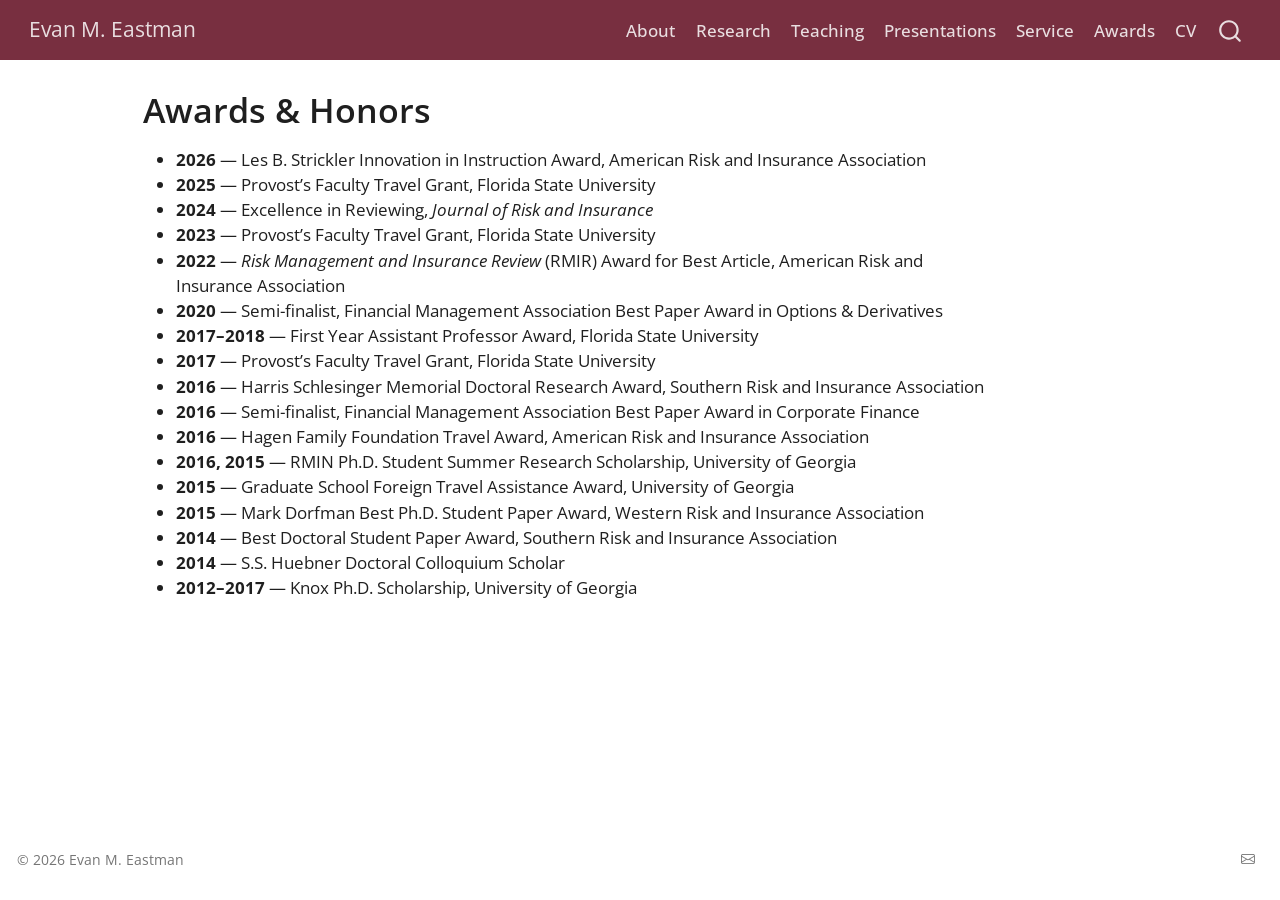
==== awards.html @ e0e56321 "Built site for gh-pages" ====
<!DOCTYPE html>
<html xmlns="http://www.w3.org/1999/xhtml" lang="en" xml:lang="en"><head>

<meta charset="utf-8">
<meta name="generator" content="quarto-1.9.37">

<meta name="viewport" content="width=device-width, initial-scale=1.0, user-scalable=yes">


<title>Awards &amp; Honors – Evan M. Eastman</title>
<style>
/* Default styles provided by pandoc.
** See https://pandoc.org/MANUAL.html#variables-for-html for config info.
*/
code{white-space: pre-wrap;}
span.smallcaps{font-variant: small-caps;}
div.columns{display: flex; gap: min(4vw, 1.5em);}
div.column{flex: auto; overflow-x: auto;}
div.hanging-indent{margin-left: 1.5em; text-indent: -1.5em;}
ul.task-list{list-style: none;}
ul.task-list li input[type="checkbox"] {
  width: 0.8em;
  margin: 0 0.8em 0.2em -1em; /* quarto-specific, see https://github.com/quarto-dev/quarto-cli/issues/4556 */ 
  vertical-align: middle;
}
</style>


<script src="site_libs/quarto-nav/quarto-nav.js"></script>
<script src="site_libs/clipboard/clipboard.min.js"></script>
<script src="site_libs/quarto-search/autocomplete.umd.js"></script>
<script src="site_libs/quarto-search/fuse.min.js"></script>
<script src="site_libs/quarto-search/quarto-search.js"></script>
<meta name="quarto:offset" content="./">
<script src="site_libs/quarto-html/quarto.js" type="module"></script>
<script src="site_libs/quarto-html/tabsets/tabsets.js" type="module"></script>
<script src="site_libs/quarto-html/popper.min.js"></script>
<script src="site_libs/quarto-html/tippy.umd.min.js"></script>
<script src="site_libs/quarto-html/anchor.min.js"></script>
<link href="site_libs/quarto-html/tippy.css" rel="stylesheet">
<link href="site_libs/quarto-html/quarto-syntax-highlighting-7f8f88aac4f3542376d5c11b86a4c14d.css" rel="stylesheet" id="quarto-text-highlighting-styles">
<script src="site_libs/bootstrap/bootstrap.min.js"></script>
<link href="site_libs/bootstrap/bootstrap-icons.css" rel="stylesheet">
<link href="site_libs/bootstrap/bootstrap-2a1407fa12e268e8b9343fb75231a875.min.css" rel="stylesheet" append-hash="true" id="quarto-bootstrap" data-mode="light">
<script id="quarto-search-options" type="application/json">{
  "location": "navbar",
  "copy-button": false,
  "collapse-after": 3,
  "panel-placement": "end",
  "type": "overlay",
  "limit": 50,
  "keyboard-shortcut": [
    "f",
    "/",
    "s"
  ],
  "show-item-context": false,
  "language": {
    "search-no-results-text": "No results",
    "search-matching-documents-text": "matching documents",
    "search-copy-link-title": "Copy link to search",
    "search-hide-matches-text": "Hide additional matches",
    "search-more-match-text": "more match in this document",
    "search-more-matches-text": "more matches in this document",
    "search-clear-button-title": "Clear",
    "search-text-placeholder": "",
    "search-detached-cancel-button-title": "Cancel",
    "search-submit-button-title": "Submit",
    "search-label": "Search"
  }
}</script>
<link rel="preconnect" href="https://fonts.googleapis.com">
<link rel="preconnect" href="https://fonts.gstatic.com" crossorigin="">
<link rel="stylesheet" href="https://fonts.googleapis.com/css2?family=Open+Sans:ital,wght@0,400;0,600;0,700;1,400&amp;display=swap">
<!-- Cloudflare Web Analytics -->
<script defer="" src="https://static.cloudflareinsights.com/beacon.min.js" data-cf-beacon="{&quot;token&quot;: &quot;0950ae9b45944aa088847628e5375268&quot;}"></script>
<!-- End Cloudflare Web Analytics -->


</head>

<body class="nav-fixed quarto-light">

<div id="quarto-search-results"></div>
  <header id="quarto-header" class="headroom fixed-top">
    <nav class="navbar navbar-expand-lg " data-bs-theme="dark">
      <div class="navbar-container container-fluid">
      <div class="navbar-brand-container mx-auto">
    <a class="navbar-brand" href="./index.html">
    <span class="navbar-title">Evan M. Eastman</span>
    </a>
  </div>
            <div id="quarto-search" class="" title="Search"></div>
          <button class="navbar-toggler" type="button" data-bs-toggle="collapse" data-bs-target="#navbarCollapse" aria-controls="navbarCollapse" role="menu" aria-expanded="false" aria-label="Toggle navigation" onclick="if (window.quartoToggleHeadroom) { window.quartoToggleHeadroom(); }">
  <span class="navbar-toggler-icon"></span>
</button>
          <div class="collapse navbar-collapse" id="navbarCollapse">
            <ul class="navbar-nav navbar-nav-scroll ms-auto">
  <li class="nav-item">
    <a class="nav-link" href="./index.html"> 
<span class="menu-text">About</span></a>
  </li>  
  <li class="nav-item">
    <a class="nav-link" href="./research.html"> 
<span class="menu-text">Research</span></a>
  </li>  
  <li class="nav-item">
    <a class="nav-link" href="./teaching.html"> 
<span class="menu-text">Teaching</span></a>
  </li>  
  <li class="nav-item">
    <a class="nav-link" href="./presentations.html"> 
<span class="menu-text">Presentations</span></a>
  </li>  
  <li class="nav-item">
    <a class="nav-link" href="./service.html"> 
<span class="menu-text">Service</span></a>
  </li>  
  <li class="nav-item">
    <a class="nav-link active" href="./awards.html" aria-current="page"> 
<span class="menu-text">Awards</span></a>
  </li>  
  <li class="nav-item">
    <a class="nav-link" href="./cv.html"> 
<span class="menu-text">CV</span></a>
  </li>  
</ul>
          </div> <!-- /navcollapse -->
            <div class="quarto-navbar-tools">
</div>
      </div> <!-- /container-fluid -->
    </nav>
</header>
<!-- content -->
<div id="quarto-content" class="quarto-container page-columns page-rows-contents page-layout-article page-navbar">
<!-- sidebar -->
<!-- margin-sidebar -->
    <div id="quarto-margin-sidebar" class="sidebar margin-sidebar zindex-bottom">
        
    </div>
<!-- main -->
<main class="content" id="quarto-document-content">

<header id="title-block-header" class="quarto-title-block default">
<div class="quarto-title">
<h1 class="title">Awards &amp; Honors</h1>
</div>



<div class="quarto-title-meta">

    
  
    
  </div>
  


</header>


<ul>
<li><strong>2026</strong> — Les B. Strickler Innovation in Instruction Award, American Risk and Insurance Association</li>
<li><strong>2025</strong> — Provost’s Faculty Travel Grant, Florida State University</li>
<li><strong>2024</strong> — Excellence in Reviewing, <em>Journal of Risk and Insurance</em></li>
<li><strong>2023</strong> — Provost’s Faculty Travel Grant, Florida State University</li>
<li><strong>2022</strong> — <em>Risk Management and Insurance Review</em> (RMIR) Award for Best Article, American Risk and Insurance Association</li>
<li><strong>2020</strong> — Semi-finalist, Financial Management Association Best Paper Award in Options &amp; Derivatives</li>
<li><strong>2017–2018</strong> — First Year Assistant Professor Award, Florida State University</li>
<li><strong>2017</strong> — Provost’s Faculty Travel Grant, Florida State University</li>
<li><strong>2016</strong> — Harris Schlesinger Memorial Doctoral Research Award, Southern Risk and Insurance Association</li>
<li><strong>2016</strong> — Semi-finalist, Financial Management Association Best Paper Award in Corporate Finance</li>
<li><strong>2016</strong> — Hagen Family Foundation Travel Award, American Risk and Insurance Association</li>
<li><strong>2016, 2015</strong> — RMIN Ph.D.&nbsp;Student Summer Research Scholarship, University of Georgia</li>
<li><strong>2015</strong> — Graduate School Foreign Travel Assistance Award, University of Georgia</li>
<li><strong>2015</strong> — Mark Dorfman Best Ph.D.&nbsp;Student Paper Award, Western Risk and Insurance Association</li>
<li><strong>2014</strong> — Best Doctoral Student Paper Award, Southern Risk and Insurance Association</li>
<li><strong>2014</strong> — S.S. Huebner Doctoral Colloquium Scholar</li>
<li><strong>2012–2017</strong> — Knox Ph.D.&nbsp;Scholarship, University of Georgia</li>
</ul>



</main> <!-- /main -->
<script id="quarto-html-after-body" type="application/javascript">
  window.document.addEventListener("DOMContentLoaded", function (event) {
    const icon = "";
    const anchorJS = new window.AnchorJS();
    anchorJS.options = {
      placement: 'right',
      icon: icon
    };
    anchorJS.add('.anchored');
    const isCodeAnnotation = (el) => {
      for (const clz of el.classList) {
        if (clz.startsWith('code-annotation-')) {                     
          return true;
        }
      }
      return false;
    }
    const onCopySuccess = function(e) {
      // button target
      const button = e.trigger;
      // don't keep focus
      button.blur();
      // flash "checked"
      button.classList.add('code-copy-button-checked');
      var currentTitle = button.getAttribute("title");
      button.setAttribute("title", "Copied!");
      let tooltip;
      if (window.bootstrap) {
        button.setAttribute("data-bs-toggle", "tooltip");
        button.setAttribute("data-bs-placement", "left");
        button.setAttribute("data-bs-title", "Copied!");
        tooltip = new bootstrap.Tooltip(button, 
          { trigger: "manual", 
            customClass: "code-copy-button-tooltip",
            offset: [0, -8]});
        tooltip.show();    
      }
      setTimeout(function() {
        if (tooltip) {
          tooltip.hide();
          button.removeAttribute("data-bs-title");
          button.removeAttribute("data-bs-toggle");
          button.removeAttribute("data-bs-placement");
        }
        button.setAttribute("title", currentTitle);
        button.classList.remove('code-copy-button-checked');
      }, 1000);
      // clear code selection
      e.clearSelection();
    }
    const getTextToCopy = function(trigger) {
      const outerScaffold = trigger.parentElement.cloneNode(true);
      const codeEl = outerScaffold.querySelector('code');
      for (const childEl of codeEl.children) {
        if (isCodeAnnotation(childEl)) {
          childEl.remove();
        }
      }
      return codeEl.innerText;
    }
    const clipboard = new window.ClipboardJS('.code-copy-button:not([data-in-quarto-modal])', {
      text: getTextToCopy
    });
    clipboard.on('success', onCopySuccess);
    if (window.document.getElementById('quarto-embedded-source-code-modal')) {
      const clipboardModal = new window.ClipboardJS('.code-copy-button[data-in-quarto-modal]', {
        text: getTextToCopy,
        container: window.document.getElementById('quarto-embedded-source-code-modal')
      });
      clipboardModal.on('success', onCopySuccess);
    }
      var localhostRegex = new RegExp(/^(?:http|https):\/\/localhost\:?[0-9]*\//);
      var mailtoRegex = new RegExp(/^mailto:/);
        var filterRegex = new RegExp("https:\/\/evaneastman\.com");
      var isInternal = (href) => {
          return filterRegex.test(href) || localhostRegex.test(href) || mailtoRegex.test(href);
      }
      // Inspect non-navigation links and adorn them if external
     var links = window.document.querySelectorAll('a[href]:not(.nav-link):not(.navbar-brand):not(.toc-action):not(.sidebar-link):not(.sidebar-item-toggle):not(.pagination-link):not(.no-external):not([aria-hidden]):not(.dropdown-item):not(.quarto-navigation-tool):not(.about-link)');
      for (var i=0; i<links.length; i++) {
        const link = links[i];
        if (!isInternal(link.href)) {
          // undo the damage that might have been done by quarto-nav.js in the case of
          // links that we want to consider external
          if (link.dataset.originalHref !== undefined) {
            link.href = link.dataset.originalHref;
          }
        }
      }
    function tippyHover(el, contentFn, onTriggerFn, onUntriggerFn) {
      const config = {
        allowHTML: true,
        maxWidth: 500,
        delay: 100,
        arrow: false,
        appendTo: function(el) {
            return el.parentElement;
        },
        interactive: true,
        interactiveBorder: 10,
        theme: 'quarto',
        placement: 'bottom-start',
      };
      if (contentFn) {
        config.content = contentFn;
      }
      if (onTriggerFn) {
        config.onTrigger = onTriggerFn;
      }
      if (onUntriggerFn) {
        config.onUntrigger = onUntriggerFn;
      }
      window.tippy(el, config); 
    }
    const noterefs = window.document.querySelectorAll('a[role="doc-noteref"]');
    for (var i=0; i<noterefs.length; i++) {
      const ref = noterefs[i];
      tippyHover(ref, function() {
        // use id or data attribute instead here
        let href = ref.getAttribute('data-footnote-href') || ref.getAttribute('href');
        try { href = new URL(href).hash; } catch {}
        const id = href.replace(/^#\/?/, "");
        const note = window.document.getElementById(id);
        if (note) {
          return note.innerHTML;
        } else {
          return "";
        }
      });
    }
    const xrefs = window.document.querySelectorAll('a.quarto-xref');
    const processXRef = (id, note) => {
      // Strip column container classes
      const stripColumnClz = (el) => {
        el.classList.remove("page-full", "page-columns");
        if (el.children) {
          for (const child of el.children) {
            stripColumnClz(child);
          }
        }
      }
      stripColumnClz(note)
      if (id === null || id.startsWith('sec-')) {
        // Special case sections, only their first couple elements
        const container = document.createElement("div");
        if (note.children && note.children.length > 2) {
          container.appendChild(note.children[0].cloneNode(true));
          for (let i = 1; i < note.children.length; i++) {
            const child = note.children[i];
            if (child.tagName === "P" && child.innerText === "") {
              continue;
            } else {
              container.appendChild(child.cloneNode(true));
              break;
            }
          }
          if (window.Quarto?.typesetMath) {
            window.Quarto.typesetMath(container);
          }
          return container.innerHTML
        } else {
          if (window.Quarto?.typesetMath) {
            window.Quarto.typesetMath(note);
          }
          return note.innerHTML;
        }
      } else {
        // Remove any anchor links if they are present
        const anchorLink = note.querySelector('a.anchorjs-link');
        if (anchorLink) {
          anchorLink.remove();
        }
        if (window.Quarto?.typesetMath) {
          window.Quarto.typesetMath(note);
        }
        if (note.classList.contains("callout")) {
          return note.outerHTML;
        } else {
          return note.innerHTML;
        }
      }
    }
    for (var i=0; i<xrefs.length; i++) {
      const xref = xrefs[i];
      tippyHover(xref, undefined, function(instance) {
        instance.disable();
        let url = xref.getAttribute('href');
        let hash = undefined; 
        if (url.startsWith('#')) {
          hash = url;
        } else {
          try { hash = new URL(url).hash; } catch {}
        }
        if (hash) {
          const id = hash.replace(/^#\/?/, "");
          const note = window.document.getElementById(id);
          if (note !== null) {
            try {
              const html = processXRef(id, note.cloneNode(true));
              instance.setContent(html);
            } finally {
              instance.enable();
              instance.show();
            }
          } else {
            // See if we can fetch this
            fetch(url.split('#')[0])
            .then(res => res.text())
            .then(html => {
              const parser = new DOMParser();
              const htmlDoc = parser.parseFromString(html, "text/html");
              const note = htmlDoc.getElementById(id);
              if (note !== null) {
                const html = processXRef(id, note);
                instance.setContent(html);
              } 
            }).finally(() => {
              instance.enable();
              instance.show();
            });
          }
        } else {
          // See if we can fetch a full url (with no hash to target)
          // This is a special case and we should probably do some content thinning / targeting
          fetch(url)
          .then(res => res.text())
          .then(html => {
            const parser = new DOMParser();
            const htmlDoc = parser.parseFromString(html, "text/html");
            const note = htmlDoc.querySelector('main.content');
            if (note !== null) {
              // This should only happen for chapter cross references
              // (since there is no id in the URL)
              // remove the first header
              if (note.children.length > 0 && note.children[0].tagName === "HEADER") {
                note.children[0].remove();
              }
              const html = processXRef(null, note);
              instance.setContent(html);
            } 
          }).finally(() => {
            instance.enable();
            instance.show();
          });
        }
      }, function(instance) {
      });
    }
        let selectedAnnoteEl;
        const selectorForAnnotation = ( cell, annotation) => {
          let cellAttr = 'data-code-cell="' + cell + '"';
          let lineAttr = 'data-code-annotation="' +  annotation + '"';
          const selector = 'span[' + cellAttr + '][' + lineAttr + ']';
          return selector;
        }
        const selectCodeLines = (annoteEl) => {
          const doc = window.document;
          const targetCell = annoteEl.getAttribute("data-target-cell");
          const targetAnnotation = annoteEl.getAttribute("data-target-annotation");
          const annoteSpan = window.document.querySelector(selectorForAnnotation(targetCell, targetAnnotation));
          const lines = annoteSpan.getAttribute("data-code-lines").split(",");
          const lineIds = lines.map((line) => {
            return targetCell + "-" + line;
          })
          let top = null;
          let height = null;
          let parent = null;
          if (lineIds.length > 0) {
              //compute the position of the single el (top and bottom and make a div)
              const el = window.document.getElementById(lineIds[0]);
              top = el.offsetTop;
              height = el.offsetHeight;
              parent = el.parentElement.parentElement;
            if (lineIds.length > 1) {
              const lastEl = window.document.getElementById(lineIds[lineIds.length - 1]);
              const bottom = lastEl.offsetTop + lastEl.offsetHeight;
              height = bottom - top;
            }
            if (top !== null && height !== null && parent !== null) {
              // cook up a div (if necessary) and position it 
              let div = window.document.getElementById("code-annotation-line-highlight");
              if (div === null) {
                div = window.document.createElement("div");
                div.setAttribute("id", "code-annotation-line-highlight");
                div.style.position = 'absolute';
                parent.appendChild(div);
              }
              div.style.top = top - 2 + "px";
              div.style.height = height + 4 + "px";
              div.style.left = 0;
              let gutterDiv = window.document.getElementById("code-annotation-line-highlight-gutter");
              if (gutterDiv === null) {
                gutterDiv = window.document.createElement("div");
                gutterDiv.setAttribute("id", "code-annotation-line-highlight-gutter");
                gutterDiv.style.position = 'absolute';
                const codeCell = window.document.getElementById(targetCell);
                const gutter = codeCell.querySelector('.code-annotation-gutter');
                gutter.appendChild(gutterDiv);
              }
              gutterDiv.style.top = top - 2 + "px";
              gutterDiv.style.height = height + 4 + "px";
            }
            selectedAnnoteEl = annoteEl;
          }
        };
        const unselectCodeLines = () => {
          const elementsIds = ["code-annotation-line-highlight", "code-annotation-line-highlight-gutter"];
          elementsIds.forEach((elId) => {
            const div = window.document.getElementById(elId);
            if (div) {
              div.remove();
            }
          });
          selectedAnnoteEl = undefined;
        };
          // Handle positioning of the toggle
      window.addEventListener(
        "resize",
        throttle(() => {
          elRect = undefined;
          if (selectedAnnoteEl) {
            selectCodeLines(selectedAnnoteEl);
          }
        }, 10)
      );
      function throttle(fn, ms) {
      let throttle = false;
      let timer;
        return (...args) => {
          if(!throttle) { // first call gets through
              fn.apply(this, args);
              throttle = true;
          } else { // all the others get throttled
              if(timer) clearTimeout(timer); // cancel #2
              timer = setTimeout(() => {
                fn.apply(this, args);
                timer = throttle = false;
              }, ms);
          }
        };
      }
        // Attach click handler to the DT
        const annoteDls = window.document.querySelectorAll('dt[data-target-cell]');
        for (const annoteDlNode of annoteDls) {
          annoteDlNode.addEventListener('click', (event) => {
            const clickedEl = event.target;
            if (clickedEl !== selectedAnnoteEl) {
              unselectCodeLines();
              const activeEl = window.document.querySelector('dt[data-target-cell].code-annotation-active');
              if (activeEl) {
                activeEl.classList.remove('code-annotation-active');
              }
              selectCodeLines(clickedEl);
              clickedEl.classList.add('code-annotation-active');
            } else {
              // Unselect the line
              unselectCodeLines();
              clickedEl.classList.remove('code-annotation-active');
            }
          });
        }
    const findCites = (el) => {
      const parentEl = el.parentElement;
      if (parentEl) {
        const cites = parentEl.dataset.cites;
        if (cites) {
          return {
            el,
            cites: cites.split(' ')
          };
        } else {
          return findCites(el.parentElement)
        }
      } else {
        return undefined;
      }
    };
    var bibliorefs = window.document.querySelectorAll('a[role="doc-biblioref"]');
    for (var i=0; i<bibliorefs.length; i++) {
      const ref = bibliorefs[i];
      const citeInfo = findCites(ref);
      if (citeInfo) {
        tippyHover(citeInfo.el, function() {
          var popup = window.document.createElement('div');
          citeInfo.cites.forEach(function(cite) {
            var citeDiv = window.document.createElement('div');
            citeDiv.classList.add('hanging-indent');
            citeDiv.classList.add('csl-entry');
            var biblioDiv = window.document.getElementById('ref-' + cite);
            if (biblioDiv) {
              citeDiv.innerHTML = biblioDiv.innerHTML;
            }
            popup.appendChild(citeDiv);
          });
          return popup.innerHTML;
        });
      }
    }
  });
  </script>
</div> <!-- /content -->
<footer class="footer">
  <div class="nav-footer">
    <div class="nav-footer-left">
<p>© 2026 Evan M. Eastman</p>
</div>   
    <div class="nav-footer-center">
      &nbsp;
    </div>
    <div class="nav-footer-right">
      <ul class="footer-items list-unstyled">
    <li class="nav-item compact">
    <a class="nav-link" href="mailto:eeastman@wertheim.fsu.edu">
      <i class="bi bi-envelope" role="img">
</i> 
    </a>
  </li>  
</ul>
    </div>
  </div>
</footer>




</body></html>
---- site_libs/quarto-html/tippy.css ----
.tippy-box[data-animation=fade][data-state=hidden]{opacity:0}[data-tippy-root]{max-width:calc(100vw - 10px)}.tippy-box{position:relative;background-color:#333;color:#fff;border-radius:4px;font-size:14px;line-height:1.4;white-space:normal;outline:0;transition-property:transform,visibility,opacity}.tippy-box[data-placement^=top]>.tippy-arrow{bottom:0}.tippy-box[data-placement^=top]>.tippy-arrow:before{bottom:-7px;left:0;border-width:8px 8px 0;border-top-color:initial;transform-origin:center top}.tippy-box[data-placement^=bottom]>.tippy-arrow{top:0}.tippy-box[data-placement^=bottom]>.tippy-arrow:before{top:-7px;left:0;border-width:0 8px 8px;border-bottom-color:initial;transform-origin:center bottom}.tippy-box[data-placement^=left]>.tippy-arrow{right:0}.tippy-box[data-placement^=left]>.tippy-arrow:before{border-width:8px 0 8px 8px;border-left-color:initial;right:-7px;transform-origin:center left}.tippy-box[data-placement^=right]>.tippy-arrow{left:0}.tippy-box[data-placement^=right]>.tippy-arrow:before{left:-7px;border-width:8px 8px 8px 0;border-right-color:initial;transform-origin:center right}.tippy-box[data-inertia][data-state=visible]{transition-timing-function:cubic-bezier(.54,1.5,.38,1.11)}.tippy-arrow{width:16px;height:16px;color:#333}.tippy-arrow:before{content:"";position:absolute;border-color:transparent;border-style:solid}.tippy-content{position:relative;padding:5px 9px;z-index:1}
---- site_libs/quarto-html/quarto-syntax-highlighting-7f8f88aac4f3542376d5c11b86a4c14d.css ----
/* quarto syntax highlight colors */
:root {
  --quarto-hl-ot-color: #003B4F;
  --quarto-hl-at-color: #657422;
  --quarto-hl-ss-color: #20794D;
  --quarto-hl-an-color: #5E5E5E;
  --quarto-hl-fu-color: #4758AB;
  --quarto-hl-st-color: #20794D;
  --quarto-hl-cf-color: #003B4F;
  --quarto-hl-op-color: #5E5E5E;
  --quarto-hl-er-color: #AD0000;
  --quarto-hl-bn-color: #AD0000;
  --quarto-hl-al-color: #AD0000;
  --quarto-hl-va-color: #111111;
  --quarto-hl-bu-color: inherit;
  --quarto-hl-ex-color: inherit;
  --quarto-hl-pp-color: #AD0000;
  --quarto-hl-in-color: #5E5E5E;
  --quarto-hl-vs-color: #20794D;
  --quarto-hl-wa-color: #5E5E5E;
  --quarto-hl-do-color: #5E5E5E;
  --quarto-hl-im-color: #00769E;
  --quarto-hl-ch-color: #20794D;
  --quarto-hl-dt-color: #AD0000;
  --quarto-hl-fl-color: #AD0000;
  --quarto-hl-co-color: #5E5E5E;
  --quarto-hl-cv-color: #5E5E5E;
  --quarto-hl-cn-color: #8f5902;
  --quarto-hl-sc-color: #5E5E5E;
  --quarto-hl-dv-color: #AD0000;
  --quarto-hl-kw-color: #003B4F;
}

/* other quarto variables */
:root {
  --quarto-font-monospace: SFMono-Regular, Menlo, Monaco, Consolas, "Liberation Mono", "Courier New", monospace;
}

/* syntax highlight based on Pandoc's rules */
pre > code.sourceCode > span {
  color: #003B4F;
}

code.sourceCode > span {
  color: #003B4F;
}

div.sourceCode,
div.sourceCode pre.sourceCode {
  color: #003B4F;
}

/* Normal */
code span {
  color: #003B4F;
}

/* Alert */
code span.al {
  color: #AD0000;
  font-style: inherit;
}

/* Annotation */
code span.an {
  color: #5E5E5E;
  font-style: inherit;
}

/* Attribute */
code span.at {
  color: #657422;
  font-style: inherit;
}

/* BaseN */
code span.bn {
  color: #AD0000;
  font-style: inherit;
}

/* BuiltIn */
code span.bu {
  font-style: inherit;
}

/* ControlFlow */
code span.cf {
  color: #003B4F;
  font-weight: bold;
  font-style: inherit;
}

/* Char */
code span.ch {
  color: #20794D;
  font-style: inherit;
}

/* Constant */
code span.cn {
  color: #8f5902;
  font-style: inherit;
}

/* Comment */
code span.co {
  color: #5E5E5E;
  font-style: inherit;
}

/* CommentVar */
code span.cv {
  color: #5E5E5E;
  font-style: italic;
}

/* Documentation */
code span.do {
  color: #5E5E5E;
  font-style: italic;
}

/* DataType */
code span.dt {
  color: #AD0000;
  font-style: inherit;
}

/* DecVal */
code span.dv {
  color: #AD0000;
  font-style: inherit;
}

/* Error */
code span.er {
  color: #AD0000;
  font-style: inherit;
}

/* Extension */
code span.ex {
  font-style: inherit;
}

/* Float */
code span.fl {
  color: #AD0000;
  font-style: inherit;
}

/* Function */
code span.fu {
  color: #4758AB;
  font-style: inherit;
}

/* Import */
code span.im {
  color: #00769E;
  font-style: inherit;
}

/* Information */
code span.in {
  color: #5E5E5E;
  font-style: inherit;
}

/* Keyword */
code span.kw {
  color: #003B4F;
  font-weight: bold;
  font-style: inherit;
}

/* Operator */
code span.op {
  color: #5E5E5E;
  font-style: inherit;
}

/* Other */
code span.ot {
  color: #003B4F;
  font-style: inherit;
}

/* Preprocessor */
code span.pp {
  color: #AD0000;
  font-style: inherit;
}

/* SpecialChar */
code span.sc {
  color: #5E5E5E;
  font-style: inherit;
}

/* SpecialString */
code span.ss {
  color: #20794D;
  font-style: inherit;
}

/* String */
code span.st {
  color: #20794D;
  font-style: inherit;
}

/* Variable */
code span.va {
  color: #111111;
  font-style: inherit;
}

/* VerbatimString */
code span.vs {
  color: #20794D;
  font-style: inherit;
}

/* Warning */
code span.wa {
  color: #5E5E5E;
  font-style: italic;
}

.prevent-inlining {
  content: "</";
}

/*# sourceMappingURL=789ad8cd35626ba772517505b42a116e.css.map */
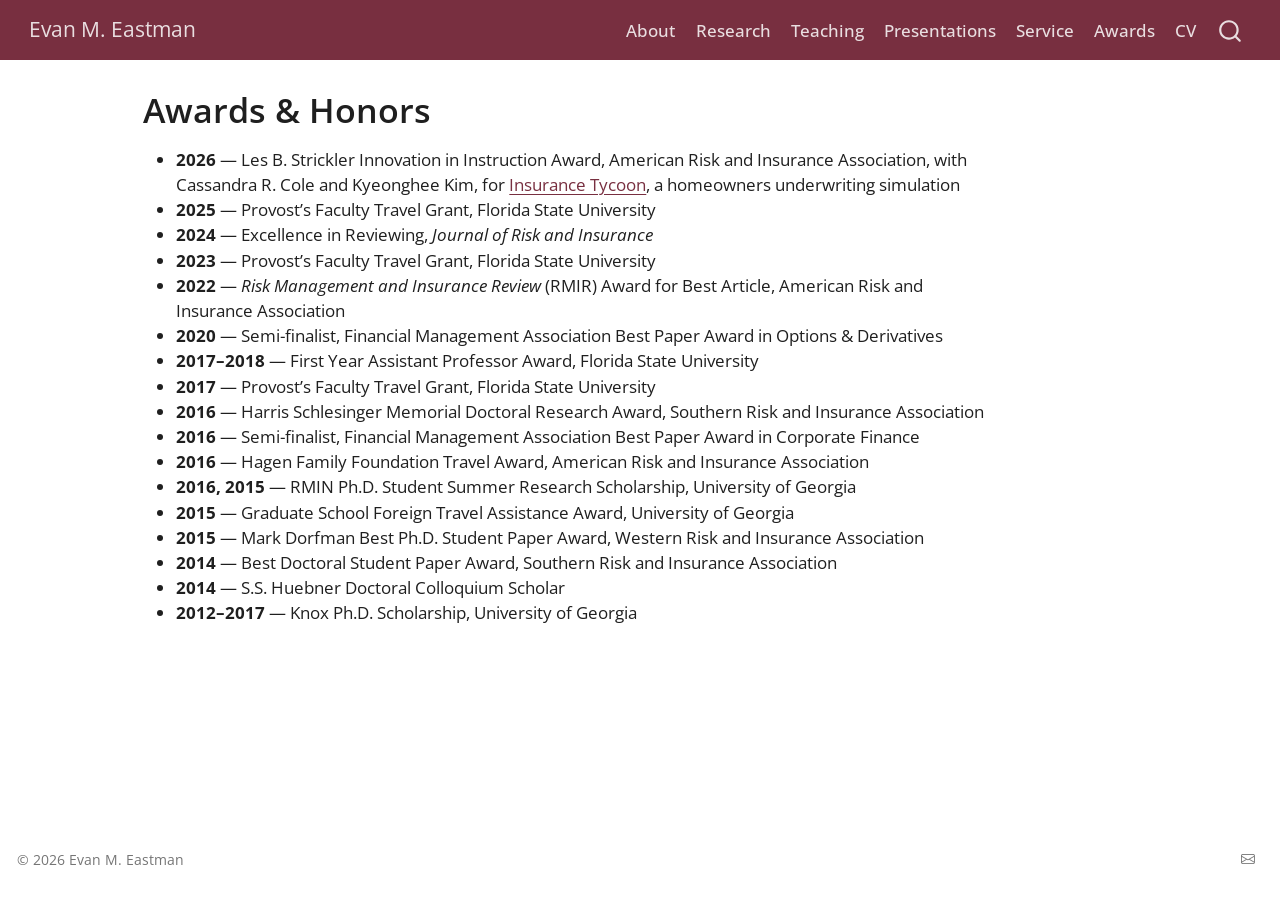
==== commit f2ea8bfb: "Built site for gh-pages" ====
--- a/awards.html
+++ b/awards.html
@@ -32,6 +32,7 @@
 <script src="site_libs/quarto-search/fuse.min.js"></script>
 <script src="site_libs/quarto-search/quarto-search.js"></script>
 <meta name="quarto:offset" content="./">
+<link href="./files/favicon.svg" rel="icon" type="image/svg+xml">
 <script src="site_libs/quarto-html/quarto.js" type="module"></script>
 <script src="site_libs/quarto-html/tabsets/tabsets.js" type="module"></script>
 <script src="site_libs/quarto-html/popper.min.js"></script>
@@ -41,7 +42,7 @@
 <link href="site_libs/quarto-html/quarto-syntax-highlighting-7f8f88aac4f3542376d5c11b86a4c14d.css" rel="stylesheet" id="quarto-text-highlighting-styles">
 <script src="site_libs/bootstrap/bootstrap.min.js"></script>
 <link href="site_libs/bootstrap/bootstrap-icons.css" rel="stylesheet">
-<link href="site_libs/bootstrap/bootstrap-2a1407fa12e268e8b9343fb75231a875.min.css" rel="stylesheet" append-hash="true" id="quarto-bootstrap" data-mode="light">
+<link href="site_libs/bootstrap/bootstrap-ce12321af943040bbb36252c438639cf.min.css" rel="stylesheet" append-hash="true" id="quarto-bootstrap" data-mode="light">
 <script id="quarto-search-options" type="application/json">{
   "location": "navbar",
   "copy-button": false,
@@ -161,7 +162,7 @@
 
 
 <ul>
-<li><strong>2026</strong> — Les B. Strickler Innovation in Instruction Award, American Risk and Insurance Association</li>
+<li><strong>2026</strong> — Les B. Strickler Innovation in Instruction Award, American Risk and Insurance Association, with Cassandra R. Cole and Kyeonghee Kim, for <a href="https://insurance-tycoon-production.up.railway.app/">Insurance Tycoon</a>, a homeowners underwriting simulation</li>
 <li><strong>2025</strong> — Provost’s Faculty Travel Grant, Florida State University</li>
 <li><strong>2024</strong> — Excellence in Reviewing, <em>Journal of Risk and Insurance</em></li>
 <li><strong>2023</strong> — Provost’s Faculty Travel Grant, Florida State University</li>
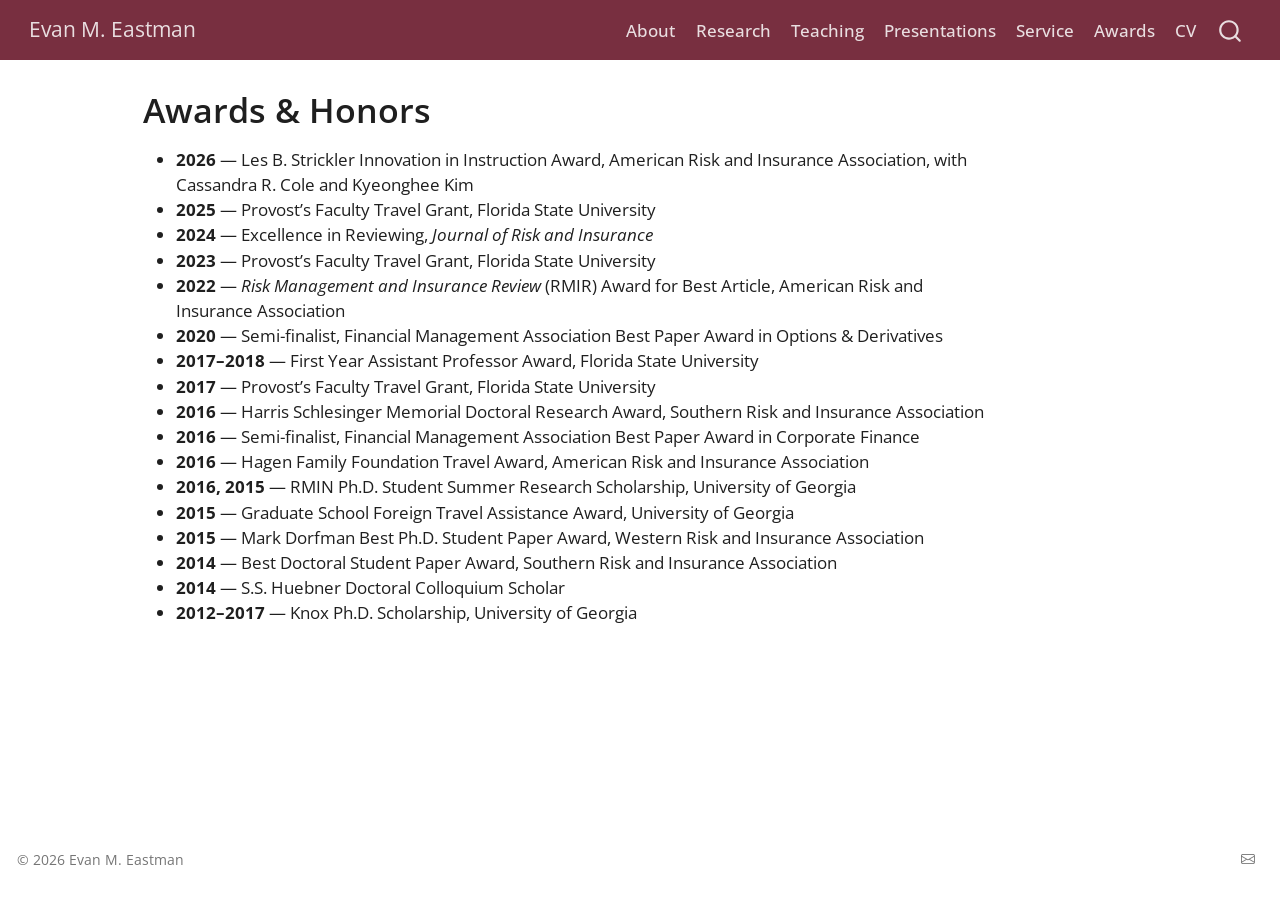
==== commit 48ef785d: "Built site for gh-pages" ====
--- a/awards.html
+++ b/awards.html
@@ -162,7 +162,7 @@
 
 
 <ul>
-<li><strong>2026</strong> — Les B. Strickler Innovation in Instruction Award, American Risk and Insurance Association, with Cassandra R. Cole and Kyeonghee Kim, for <a href="https://insurance-tycoon-production.up.railway.app/">Insurance Tycoon</a>, a homeowners underwriting simulation</li>
+<li><strong>2026</strong> — Les B. Strickler Innovation in Instruction Award, American Risk and Insurance Association, with Cassandra R. Cole and Kyeonghee Kim</li>
 <li><strong>2025</strong> — Provost’s Faculty Travel Grant, Florida State University</li>
 <li><strong>2024</strong> — Excellence in Reviewing, <em>Journal of Risk and Insurance</em></li>
 <li><strong>2023</strong> — Provost’s Faculty Travel Grant, Florida State University</li>
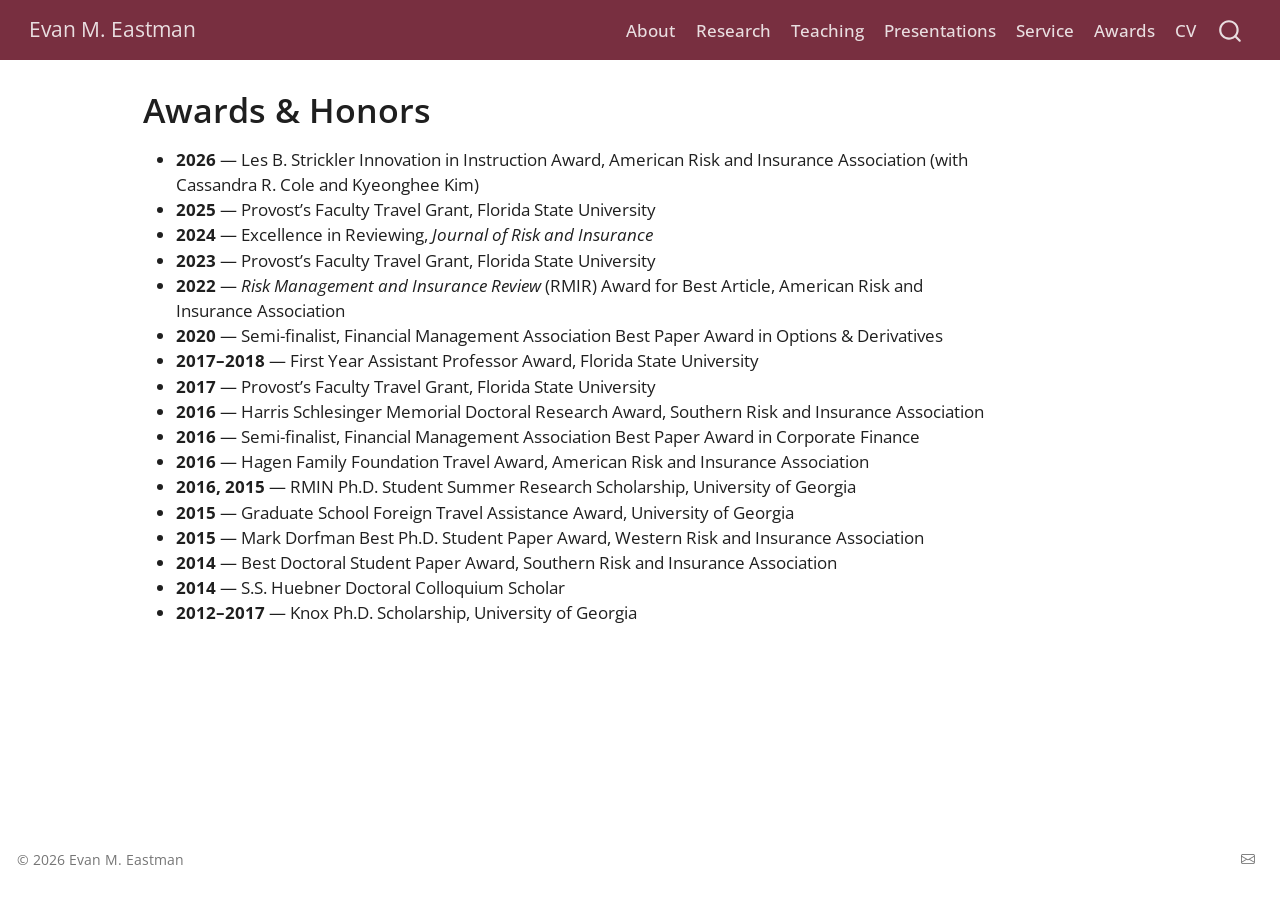
==== commit 50b4a902: "Built site for gh-pages" ====
--- a/awards.html
+++ b/awards.html
@@ -162,7 +162,7 @@
 
 
 <ul>
-<li><strong>2026</strong> — Les B. Strickler Innovation in Instruction Award, American Risk and Insurance Association, with Cassandra R. Cole and Kyeonghee Kim</li>
+<li><strong>2026</strong> — Les B. Strickler Innovation in Instruction Award, American Risk and Insurance Association (with Cassandra R. Cole and Kyeonghee Kim)</li>
 <li><strong>2025</strong> — Provost’s Faculty Travel Grant, Florida State University</li>
 <li><strong>2024</strong> — Excellence in Reviewing, <em>Journal of Risk and Insurance</em></li>
 <li><strong>2023</strong> — Provost’s Faculty Travel Grant, Florida State University</li>
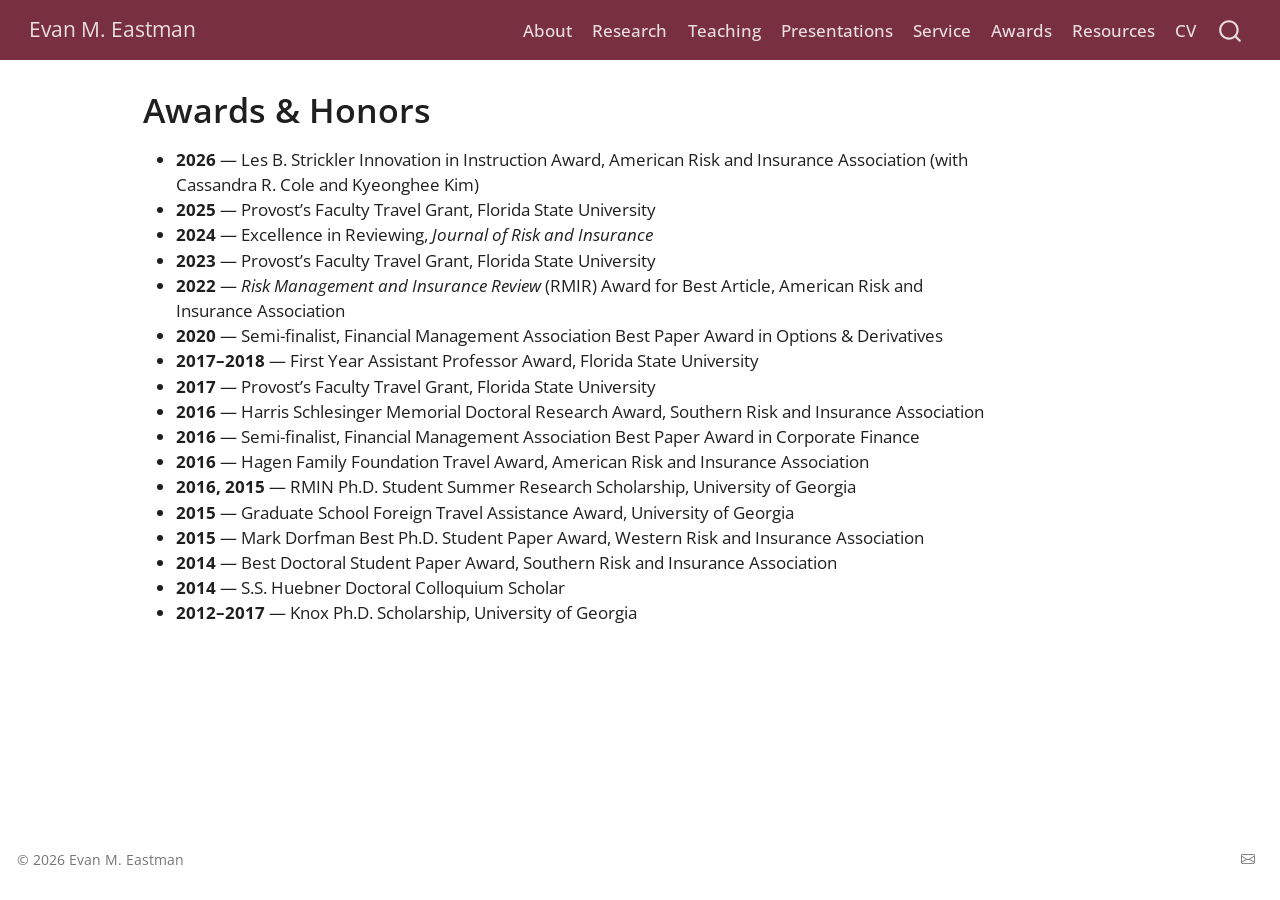
==== commit c53f7ece: "Built site for gh-pages" ====
--- a/awards.html
+++ b/awards.html
@@ -122,6 +122,10 @@
 <span class="menu-text">Awards</span></a>
   </li>  
   <li class="nav-item">
+    <a class="nav-link" href="./resources.html"> 
+<span class="menu-text">Resources</span></a>
+  </li>  
+  <li class="nav-item">
     <a class="nav-link" href="./cv.html"> 
 <span class="menu-text">CV</span></a>
   </li>  
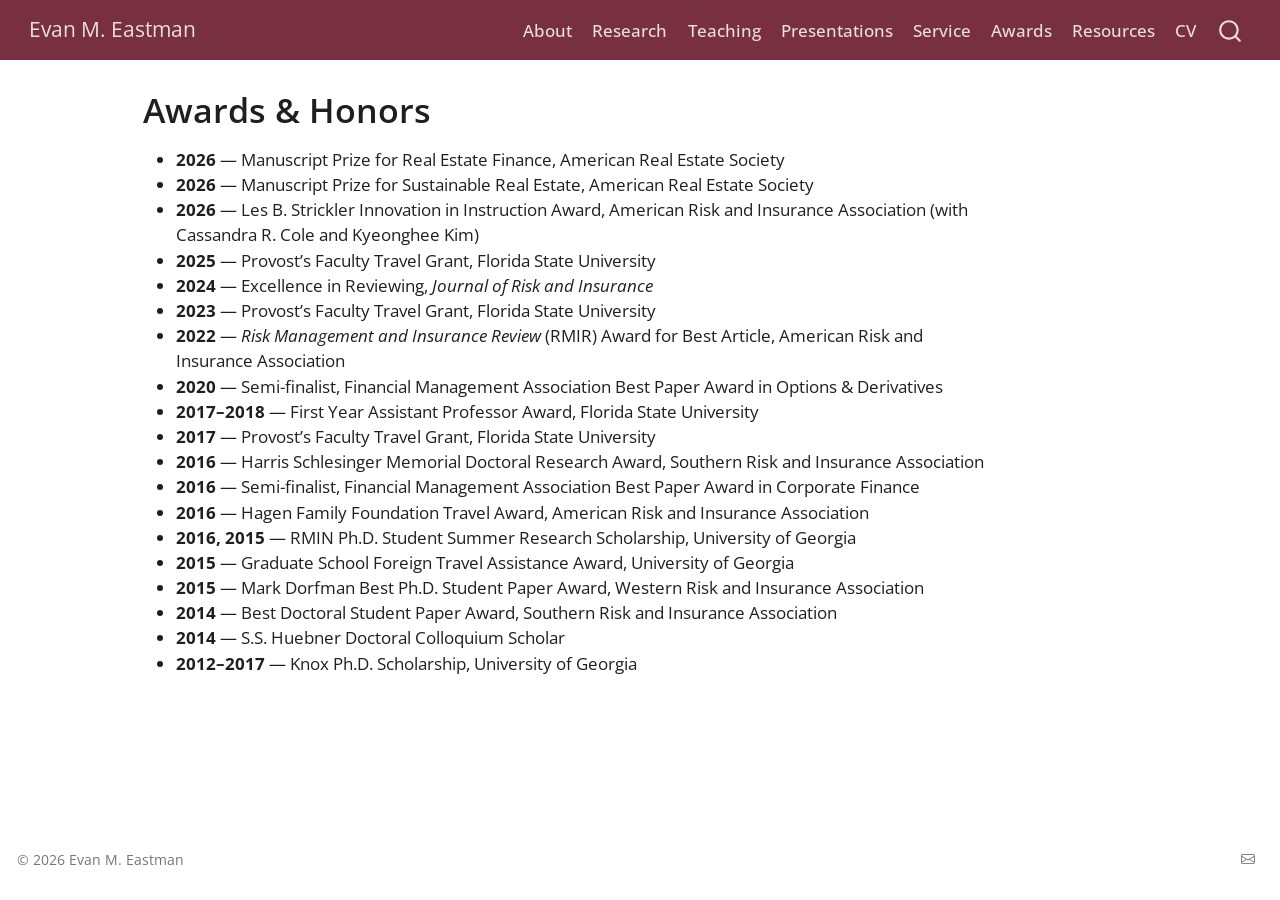
==== commit 3625f8a4: "Built site for gh-pages" ====
--- a/awards.html
+++ b/awards.html
@@ -166,6 +166,8 @@
 
 
 <ul>
+<li><strong>2026</strong> — Manuscript Prize for Real Estate Finance, American Real Estate Society</li>
+<li><strong>2026</strong> — Manuscript Prize for Sustainable Real Estate, American Real Estate Society</li>
 <li><strong>2026</strong> — Les B. Strickler Innovation in Instruction Award, American Risk and Insurance Association (with Cassandra R. Cole and Kyeonghee Kim)</li>
 <li><strong>2025</strong> — Provost’s Faculty Travel Grant, Florida State University</li>
 <li><strong>2024</strong> — Excellence in Reviewing, <em>Journal of Risk and Insurance</em></li>
